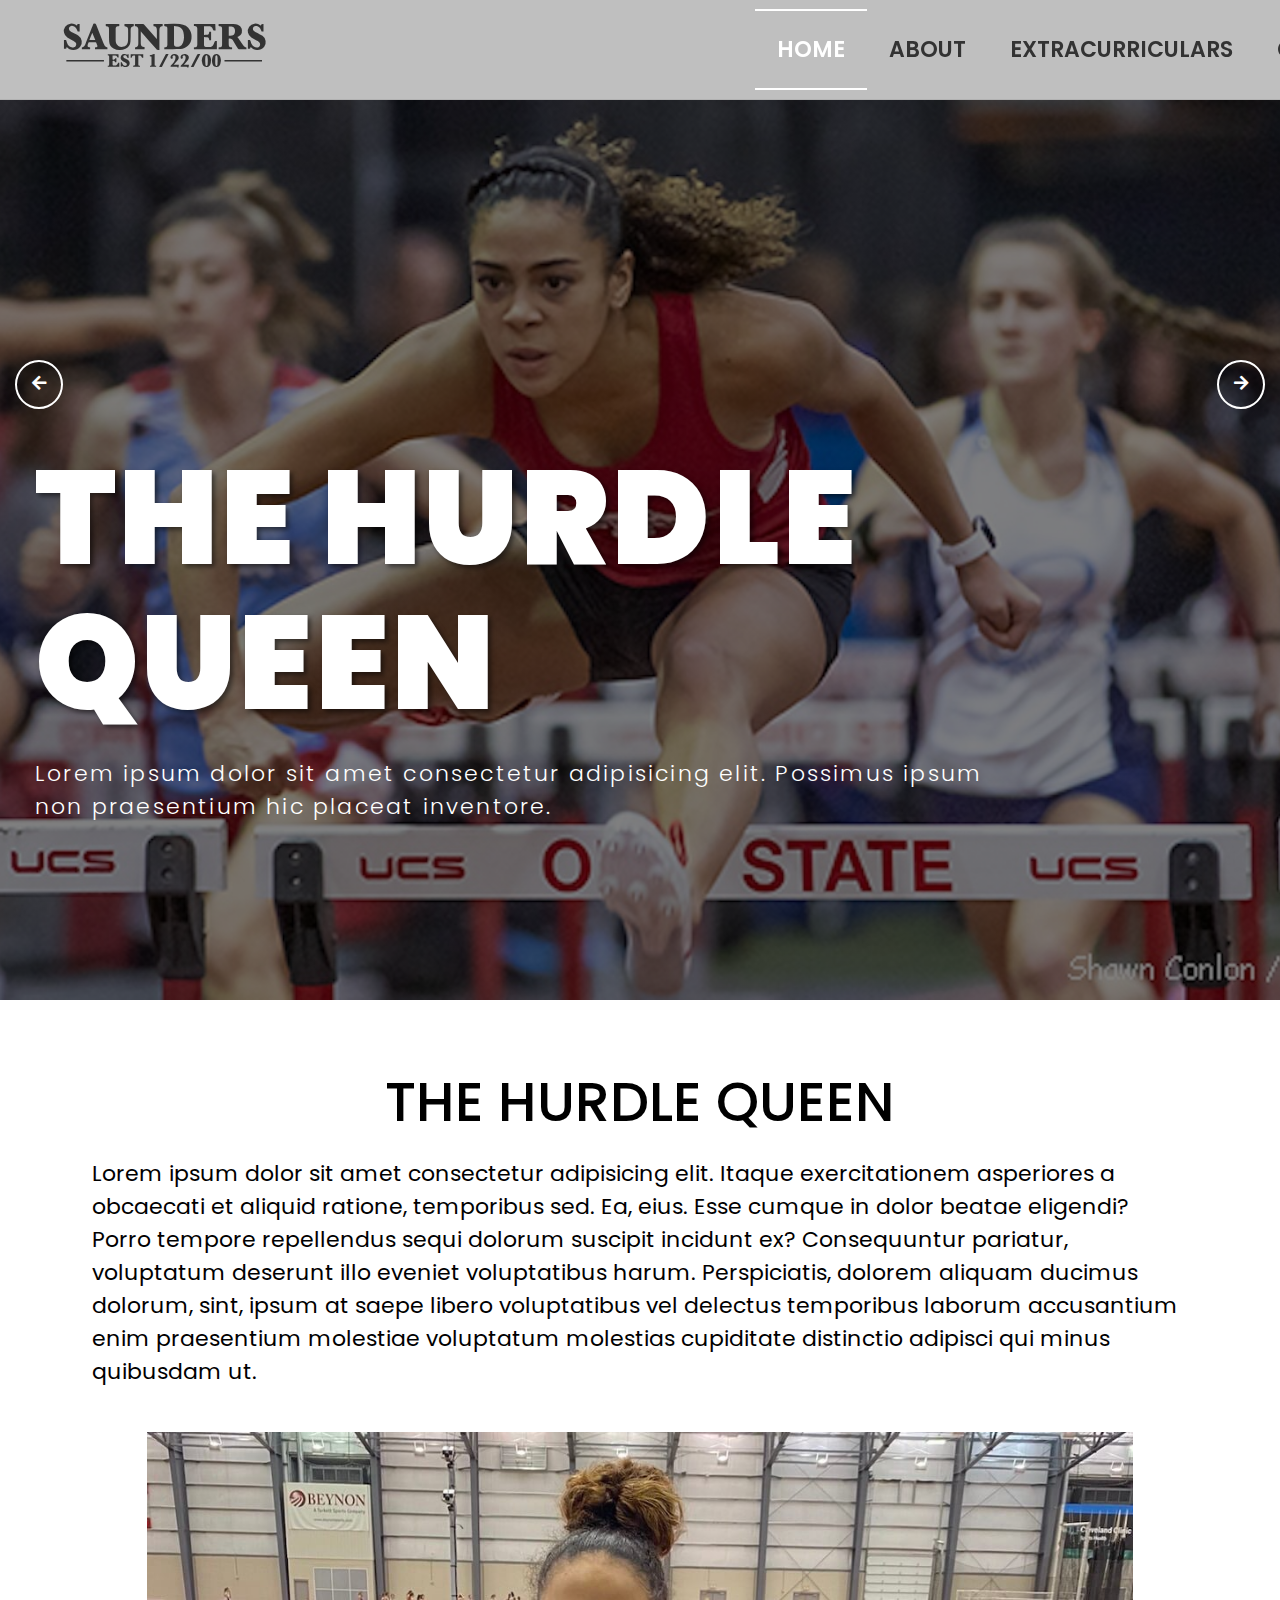
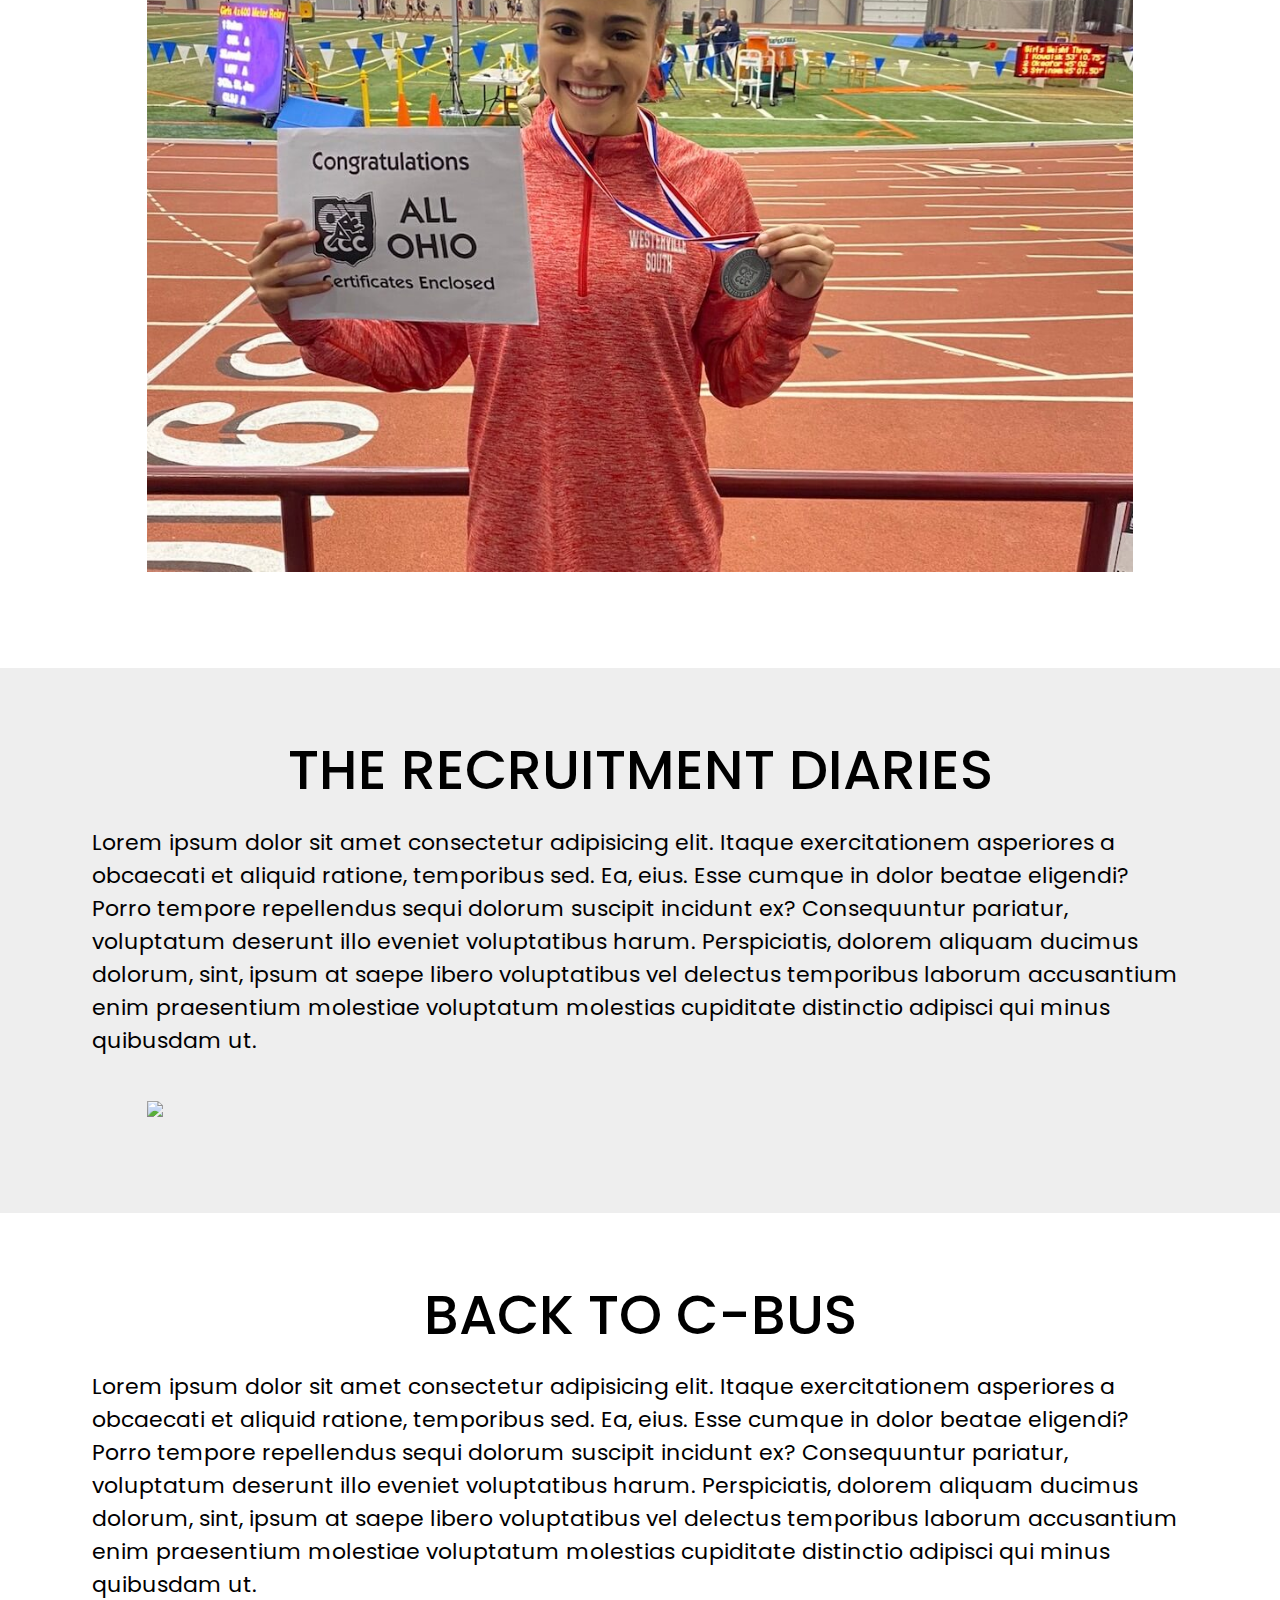
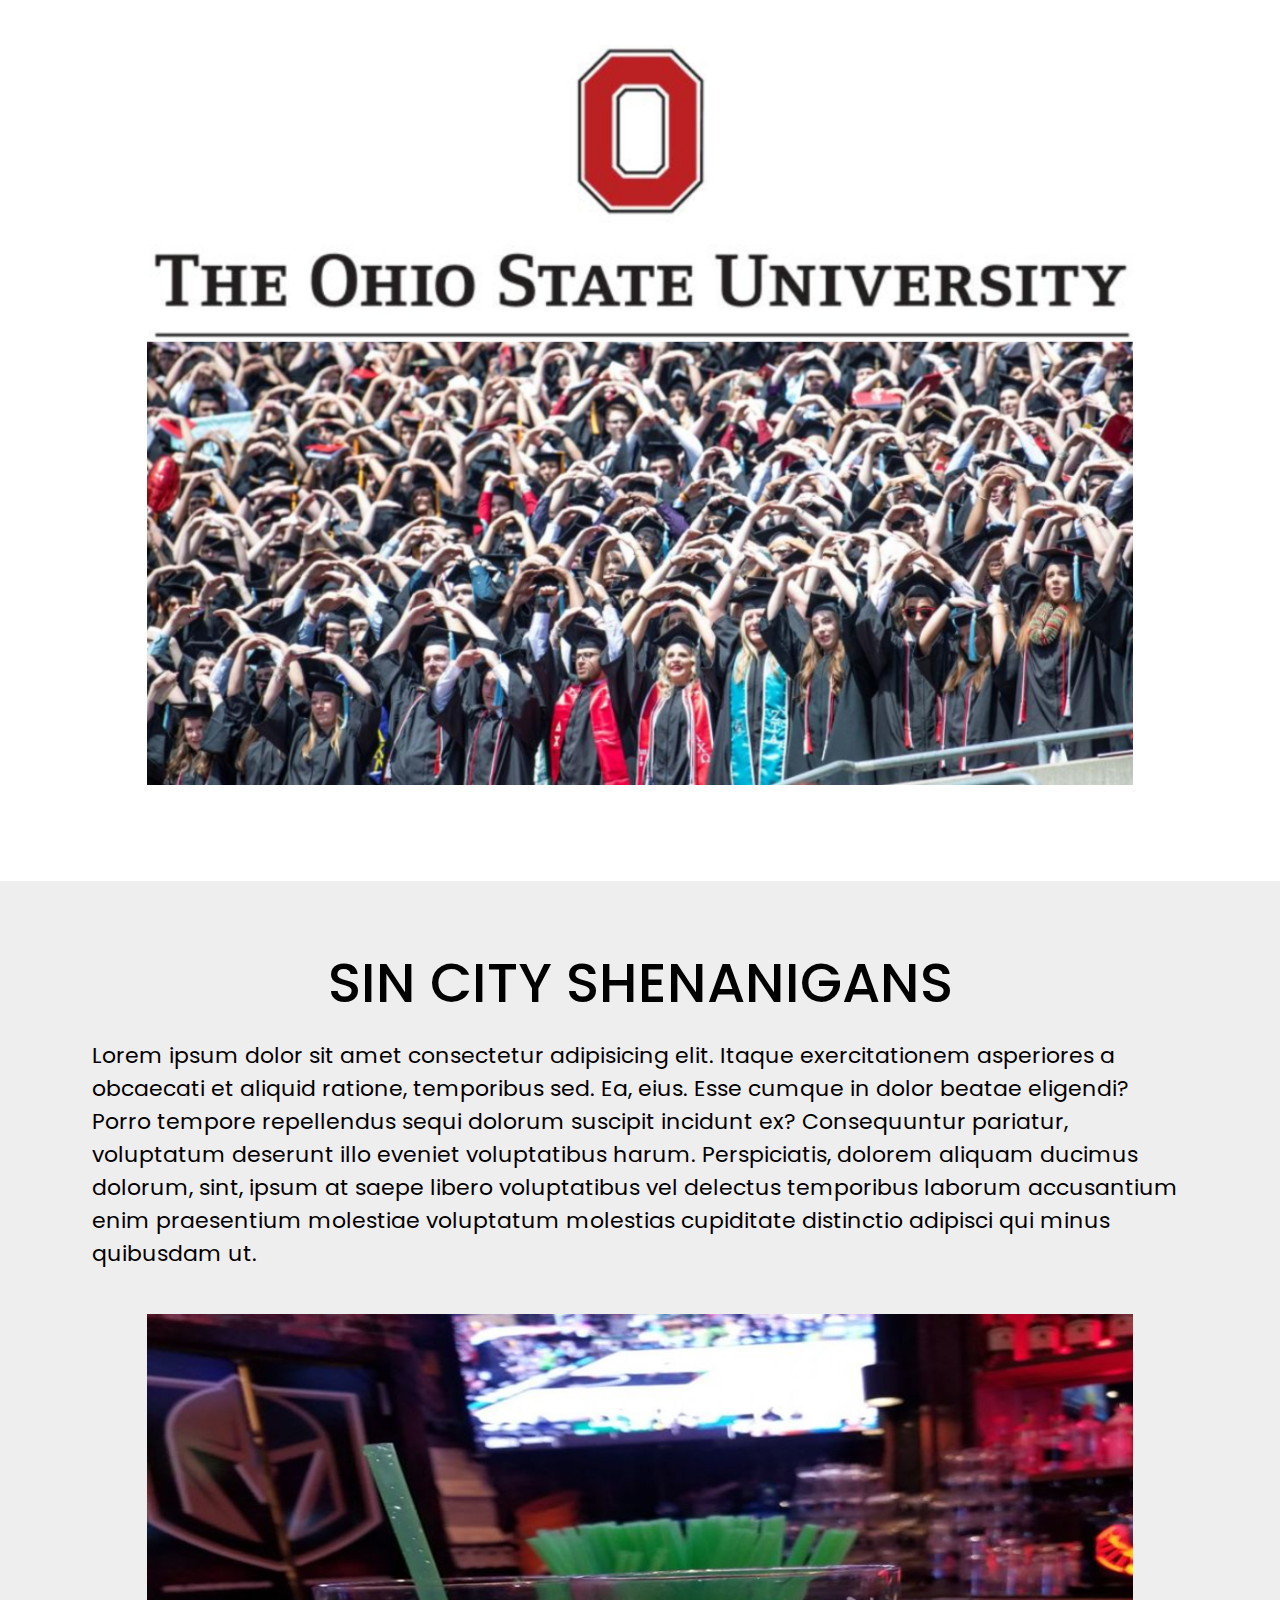
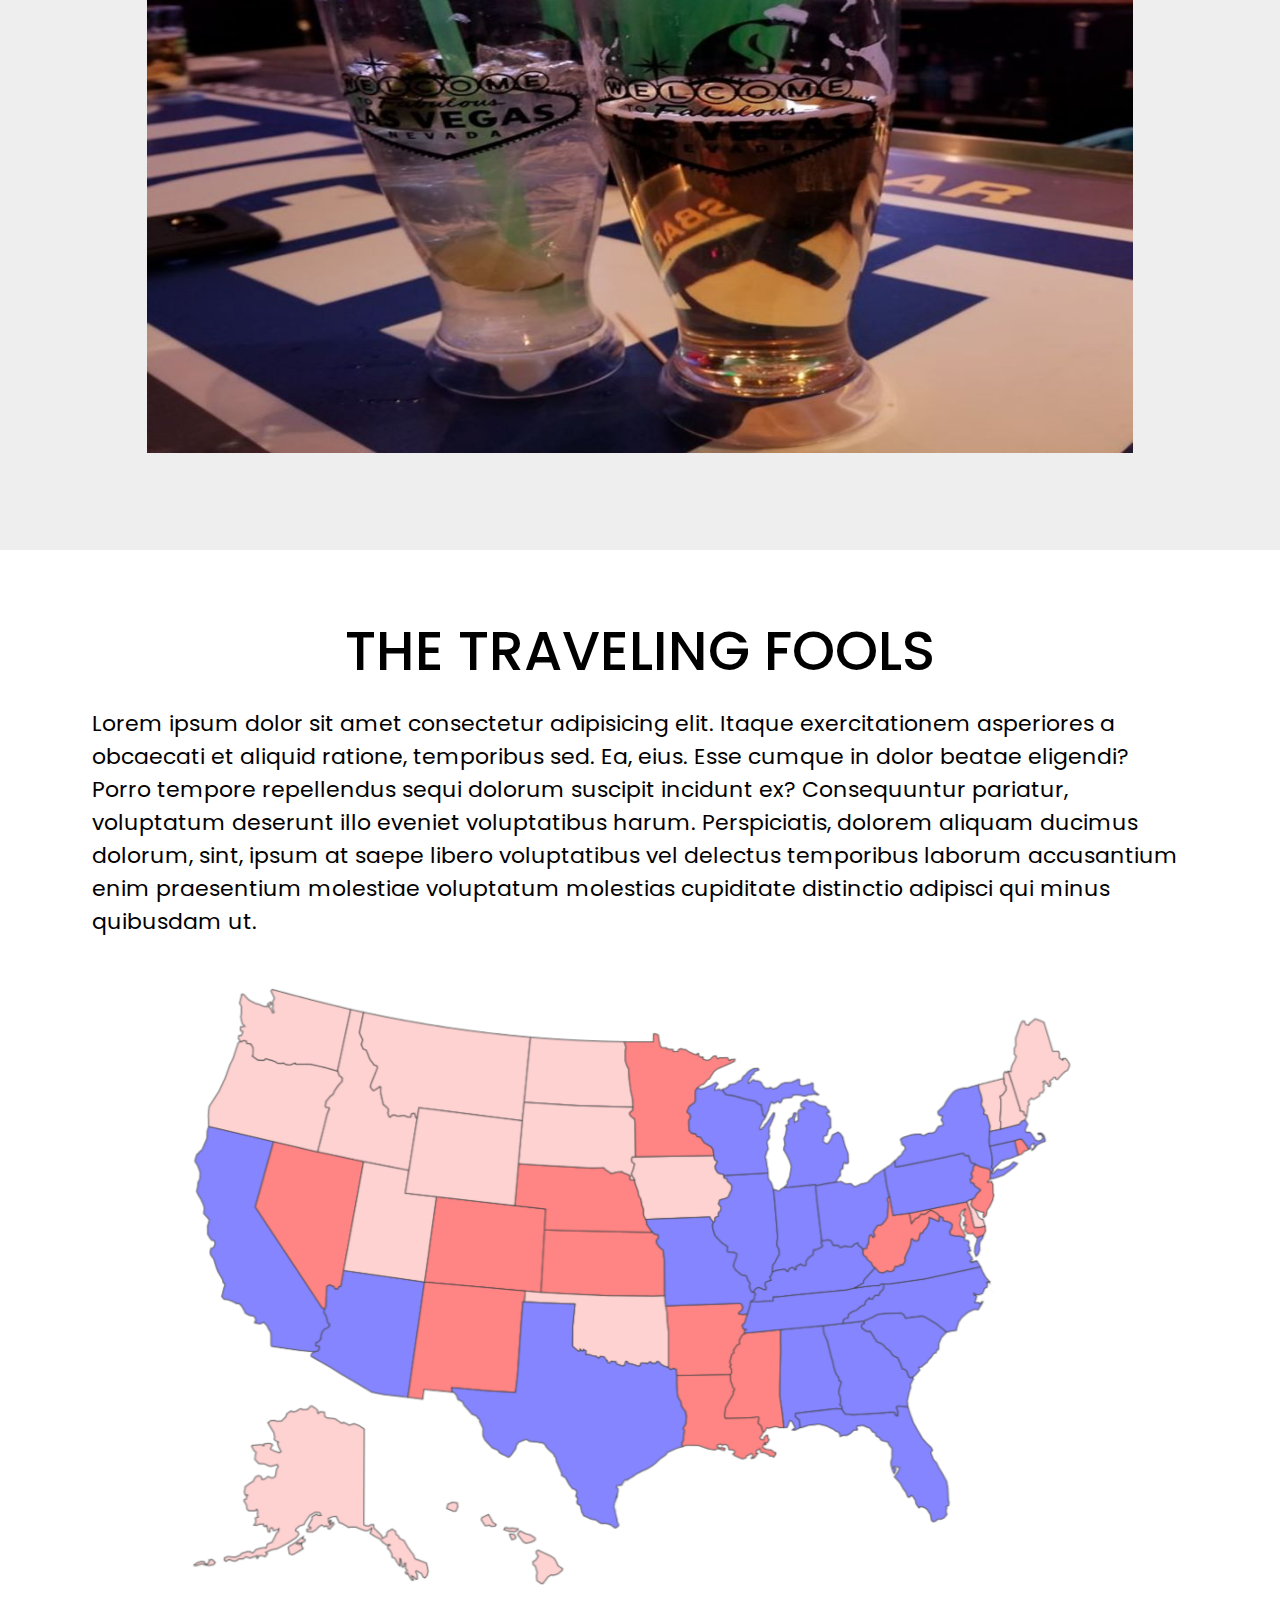
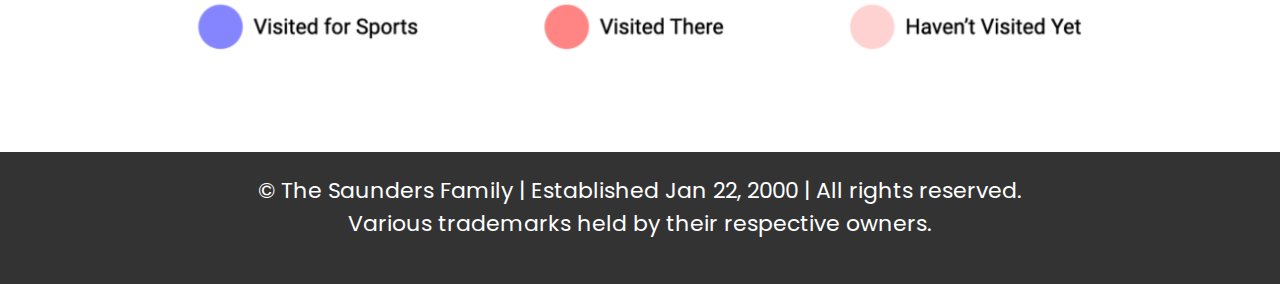
==== index.html @ 1193c9d2 "First Commit" ====
<!DOCTYPE html> <!-- https://www.youtube.com/watch?v=fGYLT6e50_M -->
<html class="no-js" lang="en"> 

<head>
  <meta charset="utf-8">
  <meta http-equiv="X-UA-Compatible" content="IE=edge">
  <title>Saunders Home Page</title>
  <meta name="description" content="">
  <meta name="viewport" content="width=device-width, initial-scale=1">
  <link rel="stylesheet" href="css/main.css">
  <link rel="stylesheet" href="css/icomoon.css">
</head>

<body>
<!-- Start of Navigation -->
<nav class="minz-nav">
  <input type="checkbox" id="minz-toggle">
  <div class="minz-logo"><a href="index.html"><i class="sf-logo"></i></a></div>
  <ul class="minz-links">
    <li><a href="index.html">Home</a></li>
    <li><a href="about.html">About</a></li>
    <li><a href="extracurriculars.html">Extracurriculars</a></li>
    <li><a href="gallery.html">Gallery</a></li>
    <li><a href="contact.html">Contact</a></li>
  </ul>
  <label for="minz-toggle" class="minz-burger">
    <div class="minz-line"></div>
    <div class="minz-line"></div>
    <div class="minz-line"></div>
  </label>
</nav>
<!-- End of Navigation -->

<!-- Start of Hero Slider -->
<div class="slider">
  <div class="slide current">
    <div class="content">
      <h2>The Hurdle Queen</h2>
      <p>Lorem ipsum dolor sit amet consectetur adipisicing elit. Possimus ipsum non praesentium hic placeat inventore.</p>
    </div>
  </div>

  <div class="slide">
    <div class="content">
      <h2>The Recruitment Diaries</h2>
      <p>Lorem ipsum dolor sit amet consectetur adipisicing elit. Possimus ipsum non praesentium hic placeat inventore.</p>
    </div>
  </div>

  <div class="slide">
    <div class="content">
      <h2>Back to C-Bus</h2>
      <p>Lorem ipsum dolor sit amet consectetur adipisicing elit. Possimus ipsum non praesentium hic placeat inventore.</p>
    </div>
  </div>

  <div class="slide">
    <div class="content">
      <h2>Sin City Shenanigans</h2>
      <p>Lorem ipsum dolor sit amet consectetur adipisicing elit. Possimus ipsum non praesentium hic placeat inventore.</p>
    </div>
  </div>
</div>
<div class="slider-buttons">
  <button id="prev"><i class="sf-arrow-left"></i></button>
  <button id="next"><i class="sf-arrow-right"></i></button>
</div>  
<!-- End of Hero Slider -->

<!-- Start of Home Content -->
<section>
<div class="container">
  <div class="container-header">
    <h1>The Hurdle Queen</h1>
    <p>Lorem ipsum dolor sit amet consectetur adipisicing elit. Itaque exercitationem asperiores a obcaecati et aliquid ratione, temporibus sed. Ea, eius. Esse cumque in dolor beatae eligendi? Porro tempore repellendus sequi dolorum suscipit incidunt ex? Consequuntur pariatur, voluptatum deserunt illo eveniet voluptatibus harum. Perspiciatis, dolorem aliquam ducimus dolorum, sint, ipsum at saepe libero voluptatibus vel delectus temporibus laborum accusantium enim praesentium molestiae voluptatum molestias cupiditate distinctio adipisci qui minus quibusdam ut.</p>
    <img src="images/site/hurdle-queen.jpg">
  </div>
</div>
</section>

<section  class="grey">
  <div class="container">
    <div class="container-header">
      <h1>The Recruitment Diaries</h1>
      <p>Lorem ipsum dolor sit amet consectetur adipisicing elit. Itaque exercitationem asperiores a obcaecati et aliquid ratione, temporibus sed. Ea, eius. Esse cumque in dolor beatae eligendi? Porro tempore repellendus sequi dolorum suscipit incidunt ex? Consequuntur pariatur, voluptatum deserunt illo eveniet voluptatibus harum. Perspiciatis, dolorem aliquam ducimus dolorum, sint, ipsum at saepe libero voluptatibus vel delectus temporibus laborum accusantium enim praesentium molestiae voluptatum molestias cupiditate distinctio adipisci qui minus quibusdam ut.</p>
      <img src="images/site/offers.png">
    </div>
  </div>
  </section>
  
  <section>
  <div class="container">
    <div class="container-header">
      <h1>Back to C-Bus</h1>
      <p>Lorem ipsum dolor sit amet consectetur adipisicing elit. Itaque exercitationem asperiores a obcaecati et aliquid ratione, temporibus sed. Ea, eius. Esse cumque in dolor beatae eligendi? Porro tempore repellendus sequi dolorum suscipit incidunt ex? Consequuntur pariatur, voluptatum deserunt illo eveniet voluptatibus harum. Perspiciatis, dolorem aliquam ducimus dolorum, sint, ipsum at saepe libero voluptatibus vel delectus temporibus laborum accusantium enim praesentium molestiae voluptatum molestias cupiditate distinctio adipisci qui minus quibusdam ut.</p>
      <img src="images/site/back-to-cbus.jpg">
    </div>
  </div>
  </section>

  <section  class="grey">
    <div class="container">
      <div class="container-header">
        <h1>Sin City Shenanigans</h1>
        <p>Lorem ipsum dolor sit amet consectetur adipisicing elit. Itaque exercitationem asperiores a obcaecati et aliquid ratione, temporibus sed. Ea, eius. Esse cumque in dolor beatae eligendi? Porro tempore repellendus sequi dolorum suscipit incidunt ex? Consequuntur pariatur, voluptatum deserunt illo eveniet voluptatibus harum. Perspiciatis, dolorem aliquam ducimus dolorum, sint, ipsum at saepe libero voluptatibus vel delectus temporibus laborum accusantium enim praesentium molestiae voluptatum molestias cupiditate distinctio adipisci qui minus quibusdam ut.</p>
        <img src="images/site/site-drinks.jpg">
      </div>
    </div>
    </section>

<section>
  <div class="container">
    <div class="container-header">
      <h1>The Traveling Fools</h1>
      <p>Lorem ipsum dolor sit amet consectetur adipisicing elit. Itaque exercitationem asperiores a obcaecati et aliquid ratione, temporibus sed. Ea, eius. Esse cumque in dolor beatae eligendi? Porro tempore repellendus sequi dolorum suscipit incidunt ex? Consequuntur pariatur, voluptatum deserunt illo eveniet voluptatibus harum. Perspiciatis, dolorem aliquam ducimus dolorum, sint, ipsum at saepe libero voluptatibus vel delectus temporibus laborum accusantium enim praesentium molestiae voluptatum molestias cupiditate distinctio adipisci qui minus quibusdam ut.</p>
      <img src="images/site/map1.png">
    </div>
  </div>
  </section>

<!-- End of About Content -->

<!-- Start of Footer -->
<footer>
  <p>&copy; The Saunders Family | Established Jan 22, 2000 | All rights reserved.<br>
    Various trademarks held by their respective owners.</p>
</footer>
<!-- End of Footer -->

<!-- DO NOT TOUCH DELETE ANYTHING BELOW THIS LINE -->       
<script src="https://cdnjs.cloudflare.com/ajax/libs/jquery/3.5.0/jquery.min.js"></script>  
<script type="text/javascript">
  jQuery(document).ready(function($){
  // Get current path and find target link
  var path = window.location.pathname.split("/").pop();
  // Account for home page with empty path
  if ( path == '' ) {
  path = 'index.php';
  }
  var target = $('nav a[href="'+path+'"]');
  // Add active class to target link
  target.addClass('active');
  });
</script>
<script src="js/main.js"></script>
</body>
</html>
---- css/main.css ----
/* Main styles are from line 7-305 */
/* Index styles are from line 307- 411 */
/* About styles are from line 413-453 */
/* Extracurriculars styles are from line */
/* Gallery styles are from line 455-505 */
/* Contact styles are from line 507-659 */
/* Available Google Fonts are Poppins and Roboto */
@import url('https://fonts.googleapis.com/css2?family=Poppins:ital,wght@0,100;0,200;0,300;0,400;0,500;0,600;0,700;0,800;0,900;1,100;1,200;1,300;1,400;1,500;1,600;1,700;1,800;1,900&family=Roboto:ital,wght@0,100;0,300;0,400;0,500;0,700;0,900;1,100;1,300;1,400;1,500;1,700;1,900&display=swap');
* {
  box-sizing: border-box;
  padding: 0;
  margin: 0;}
/* CSS Variables */
:root {
  --primary: #ddd;
  --dark: #333;
  --light: #fff;
  --shadow: 0 1px 5px rgba(104, 104, 104, 0.8);
  --gradient: linear-gradient(135deg, rgba(0,0,0,0.5) 0%,rgba(0,0,0,0.5) 100%);
}
/* Globals */
html {
  font-size: 13pt; 
}
  @media screen and (min-width: 768px) { 
    html {
      font-size: 11pt; } }
  @media screen and (min-width: 992px) { 
    html {
      font-size: 12pt; } }
  @media screen and (min-width: 1200px) { 
    html {
      font-size: 13pt; } }
  body {
    background-color: #ffffff;
    color: var(--text); 
  }
    body, input, select, textarea {
    font-family: 'Poppins', Arial, Helvetica, sans-serif;
    font-weight: 400;
    font-size: 1rem;
    line-height: 1.5; 
    padding-top: 100px
  }
a {
  transition: color 0.2s ease;
  text-decoration: none; 
  color: var(--link);}  
a:hover {
  color: var(--hover);
  text-decoration: none;
}
b { font-weight: 600; }
  
i { font-style: italic; }

p { margin: 0 0 1rem; }

img { display: block; width: 100%; height: auto;}
ul { 
  list-style: none; 
  margin: 0; 
  padding: 0;}
blockquote {
  border-left: solid 0.5rem var(--link);
  font-style: italic;
  width: 80%;
  margin: 0 auto 1rem;
  padding: 1rem 0 1rem 1rem; 
  text-align: left;
}
hr {
  border: 0;
  border-bottom: solid 1px;
  width: 80%;
  margin: 1rem auto;
}
button {
  padding: 0.5rem 2rem;
  border-radius: 12px;
  background-color: var(--link);
  color: var(--light);
  font-size: .75rem;
  text-transform: uppercase;
  transition: all 0.3s ease;
}
button:hover {
  background-color: var(--hover);
}
button.secondary{
  background-color: transparent;
  /* border: 1px solid var(--link); */
  color: var(--link);
}
button.secondary:hover {
  background-color: var(--link);
  color: var(--light);
}
/* Typography Styles */
html {
font-size: 16px; 
}
h1, h2, h3, h4, h5, h6 {
  font-weight: 500;
  text-transform: uppercase;
  margin: 0 0 1rem; }
/* Minor Third Visual Scale */
h1 {
font-size: 2.488rem;
line-height: 1.21; }
h2 {
font-size: 2.074rem;
line-height: 1.21; }
h3 {
font-size: 1.728rem;
line-height: 1.16; }
h4 {
font-size: 1.44rem;
line-height: 1.39; }
h5 {
font-size: 1.2rem;
line-height: 1.25; }
h6 {
font-size: 1rem;
line-height: 1.5; }

@media screen and (min-width: 600px) { 
  html {
    font-size: 18px; } }

@media screen and (min-width: 900px) { 
  html {
    font-size: 20px; } }

@media screen and (min-width: 1200px) { 
  html {
    font-size: 22px; } }

/* Common Elements */
section{
  width: 100vw;
  margin: 0;
  padding: 3.125rem 0;
}
.grey {
  background-color: #eee;
}
.container {
  display: grid;
  justify-content: center;
  padding: 0 1rem; /* 0 1.5rem */
  grid-template-columns: 1fr;
  margin: 0 auto;
  width: 98vw;
  max-width: 1140px;
}
.container-header {
  width: 100%;
  display: grid;
  grid-column: 1/-1;
  margin-bottom: 1.25rem;
  justify-content: center;
}
.container-header h1 {
  font-size: 2.5rem;
  text-align: center;
  margin-bottom: 1rem;
}
.container-header img {
  width: 98%;
  margin: 1rem auto 0;
}

@media screen and (min-width: 768px) {
  /* .container {
    width: 100%;
    max-width: 1140px;
    margin: 0 auto;
    display: grid;
    grid-template-columns: repeat(auto-fill, minmax(350px, 1fr));
    grid-auto-rows: auto;
    justify-items: center;
    gap: 1.25rem;
    padding: 0.5rem 1.25rem 1.25rem;
  } */
  .container-header img {
    width: 90%;
  }
}
/* Minz Navbar */
.minz-nav {
  position: fixed;
  z-index: 100;
  left: 0;
  right: 0;
  top: 0;
  padding: 0 5%;
  height: 100px;
  background: #bfbfbf;
  border-bottom: 1px solid #b2b2b2;
}
.minz-logo {
  float: left;
  font-size: 2rem;
  width: 40%;
  height: 100%;
  display: flex;
  align-items: center;
  color: var(--dark);
} 
.minz-logo a {
  text-decoration: none;
  color: var(--dark);
}
.minz-links {
  float: right;
  margin: 0;
  width: 40%;
  height: 100%;
  display: flex;
  justify-content: space-around;
  align-items: center;
}
.minz-links li {
  list-style: none;
}
.minz-links li a {
  display: block;
  padding: 1rem;
  font-size: 1rem;
  font-weight: 600;
  color: var(--dark);
  text-decoration: none;
  text-transform: uppercase;
  transition: all 0.2s ease;
}
.minz-links li a:hover {
  color: var(--light);
}
.minz-links li a.active {
  color: var(--light);
  border-top: 2px solid var(--light);
  border-bottom: 2px solid var(--light);
}
#minz-toggle {
  position: absolute;
  top: -100px;
  opacity: 0;
}
nav .minz-burger {
  display: none;
  position: absolute;
  right: 5%;
  top: 50%;
  transform: translateY(-50%);
}
nav .minz-burger .minz-line {
  width: 30px;
  height: 5px;
  background: var(--dark);
  margin: 5px;
  border-radius: 3px;
}

@media screen and (max-width: 768px) {
  nav .minz-logo {
    float: none;
    width: auto;
    justify-content: center;
  }
  nav .minz-links {
    float: none;
    position: fixed;
    left: 0;
    right: 0;
    top: 100px;
    bottom: 100%;
    z-index: 90;
    flex-direction: column;
    justify-content: space-evenly;
    width: auto;
    height: auto;
    overflow: hidden;
    background-color:#bfbfbf;
    transition: all 0.5s ease-in-out;
  }
  nav .minz-links a {
    font-size: 2rem;
  }
  nav :checked ~ .minz-links {
    bottom: 0;
  }
  nav .minz-burger {
    display: block;
  }
  nav :checked ~ .minz-burger .minz-line:nth-child(1) {
    transform: translateY(10px) rotate(225deg);
  }
  nav :checked ~ .minz-burger .minz-line:nth-child(3) {
    transform: translateY(-10px) rotate(-225deg);
  }
  nav :checked ~ .minz-burger .minz-line:nth-child(2) {
    transform: translateX(-10px);
    opacity: 0;
  }
}

/* Footer */
footer {
  width: 100%;
  /* margin-top: 2rem; */
  background: var(--dark);
  color: var(--light);
  text-align: center;
  padding: 1rem;
}

/* Index Page Slider by Traversy Media */
.slider {
  position: relative;
  overflow: hidden;
  height: 100vh;
  width: 100vw;
}
.slide {
  position: absolute;
  top: 0;
  left: 0;
  width: 100%;
  height: 100%;
  opacity: 0;
  transition: opacity 0.4s ease-in-out;
}
/* Background Images */
.slide:first-child {
  background: var(--gradient), url("../images/slider/slide5.jpg") no-repeat
    center top/cover;
}
.slide:nth-child(2) {
  background: var(--gradient), url("../images/slider/slide2.jpg") no-repeat
    center top/cover;
}
.slide:nth-child(3) {
  background: var(--gradient), url("../images/slider/slide3.jpg") no-repeat
    center top/cover;
}
.slide:nth-child(4) {
  background: var(--gradient), url("../images/slider/slide4.jpg") no-repeat
    center top/cover;
}
.slide:nth-child(5) {
  background: var(--gradient), url("../images/slider/slide5.jpg") no-repeat
    center top/cover;
} 
/* End Background Images */
.slide.current {
  opacity: 1;
}
.slide .content {
  position: absolute;
  bottom: 120px;
  left: -700px;
  opacity: 0;
  width: 80%;
  padding: 35px;
  letter-spacing: .1rem;
  font-weight: 300;
  color: var(--light);
}
.slide .content h2 {
  font-size: 6rem;
  font-weight: 900;
  text-transform: uppercase;
  text-shadow: 3px 3px 5px rgba(0,0,0,0.5);
  line-height: 1.1;
}
.slide.current .content {
  opacity: 1;
  transform: translateX(700px);
  transition: all 0.7s ease-in-out 0.3s;
}
.slider-buttons button#next {
  position: absolute;
  top: 40%;
  right: 15px;
}
.slider-buttons button#prev {
  position: absolute;
  top: 40%;
  left: 15px;
}
.slider-buttons button {
  border: 2px solid #fff;
  background-color: transparent;
  color: #fff;
  cursor: pointer;
  padding: 13px 15px;
  border-radius: 50%;
  outline: none;
}
.slider-buttons button:hover {
  background-color: #fff;
  color: #333;
}

@media (max-width: 500px) {
  .slide .content {
    bottom: -100px;
    left: 0;
    width: 100%;
  }
  .slide.current .content {
    transform: translateY(-200px);
  }
  .slide .content h2 {
    font-size: 3rem;
    font-weight: 900;
    text-transform: uppercase;
    text-shadow: 3px 3px 5px rgba(0,0,0,0.5);
    line-height: 1.1;
  }
}

/* About Page Styling */
.team {
  width: 100%;
  max-width: 1140px;
  margin-top: 2rem;
}
.team img {
  width: 200px;
  height: 200px;
  margin: 1rem auto;
  border-radius: 50%;
  border: 1px solid #333;
}
.team h2 {
  text-align: center;
  margin-bottom: 1rem;
}

@media screen and (min-width: 768px) {
  .team {
  display:block;
  float: left;
  padding: 0 1.5rem;
  text-align: justify;
}
.team img {
  float: left;
  margin: 80px 20px 60px 0;
  shape-outside: circle();
}
.team.right {
  float: right;
}
.team img.right {
  float: right;
  margin: 80px 0 60px 20px;
}
}

/* Gallery Styling and Media Query */
.gallery-wrapper {
  width: 100%;
  max-width: 1140px;
  margin: 0 auto;
  display: grid;
  grid-template-columns: repeat(auto-fill, minmax(300px, 1fr));
  grid-auto-rows: auto;
  justify-items: center;
  gap: 0.5rem;
  padding: 0.5rem 1.25rem 1.25rem;
}
.gallery-item {
  width: 100%;
  height: 100%;
  overflow: hidden;
  background: #555;
}
.gallery-item img {
  opacity: 0.6;
  width: 100%;
  height: 100%;
  object-fit: cover;
  transform: scale(1.15);
  transition: transform 0.5s, opacity 0.5s;
}
.gallery-item img:hover {
  opacity: 1;
  transform: scale(1.03);
}

@media screen and (min-width: 768px) {
  .gallery-wrapper {
    grid-template-columns: repeat(auto-fill, minmax(200px, 1fr));
    grid-auto-rows: 150px;
    grid-auto-flow: dense;
    justify-items: center;
    gap: 0.5rem;
  }
  .horizontal {
    grid-column: span 2;
    grid-row: span 2;
  }  
  .vertical {
    grid-row: span 2;
  } 
  .big {
    grid-column: span 3;
    grid-row: span 3;
  }
}

/* Contact Page Styles for Profile Cards */
.profile-wrapper {
  width: 100%;
  max-width: 1140px;
  margin: 0 auto;
  display: grid;
  grid-template-columns: repeat(auto-fill, minmax(350px, 1fr));
  grid-auto-rows: auto;
  justify-items: center;
  align-items: center;
  gap: 2rem;
  padding: 0.5rem 0 1.25rem;
}
.profile {
  position: relative;
  width: 350px;
  height: 525px;
  margin: 0 auto;
  border-radius: 0.25rem;
  overflow: hidden;
  box-shadow: 0 0 10px rgba(0,0,0,0.5);
}
.profile-img{
  top: 0;
  left: 0;
  position: absolute;
  width: 100%;
  height: 100%;
  z-index: 2;
  background: #000;
  transition: 0.5s;
}
.profile-img img {
  width: 100%;
  height: 100%;
  transition: 0.5s;
}   
.profile:hover .profile-img img {
  opacity: 0.5;
}    
.profile-icons {
  position: absolute;
  z-index: 3;
  top: 50%;
  left: 50%;
  transform: translate( -50%, -50%);
  display: flex;
  margin: 0;
  padding: 0;
}     
.profile-icons li {
list-style: none;
}
.profile-icons li a {
  display: block;
  position: relative;
  width: 50px;
  height: 50px;
  line-height: 50px;
  color: #fff;
  background: rgba(0,0,0.5);
  text-align: center;
  border-radius: 50%;
  margin: 0 0.5rem;
  transition: 0.5s;
  transform: translateY(250px);
  opacity: 0;
  text-decoration: none;
}
.profile:hover .profile-icons li a {
  transform: translateY(0px);
  opacity: 1;
}
.profile:hover .profile-icons li:nth-child(1) a {
  transition-delay: 0s;
}
.profile:hover .profile-icons li:nth-child(2) a {
  transition-delay: 0.1s;
}
.profile:hover .profile-icons li:nth-child(3) a {
  transition-delay: 0.2s;
}
.profile:hover .profile-icons li:nth-child(4) a {
  transition-delay: 0.3s;
}
.profile:hover .profile-icons li:nth-child(5) a {
  transition-delay: 0.4s;
}
.profile .profile-details {
position: absolute;
bottom: 0;
left: 0;
background: #fff;
z-index: 4;
width: 100%;
height: 100px;
box-sizing: border-box;
padding: 10px;
transition: 0.5s;
transform: translateY(100px);
}
.profile .profile-details h2 {
margin-top: 10px;
padding: 0;
font-size: 1.25rem;
line-height: 1.2;
text-align: center;
}
.profile .profile-details h2 span {
color: #bbb;
font-size: 0.75rem;
}
.profile:hover .profile-details {
transform:translateY(0px);
}
.sf-snapchat:hover{
color:#fffc00 !important;
}
.sf-instagram:hover{
color:#c32aa3 !important;
}
.sf-twitter:hover{
color:#00acee !important; /* 1da1f2 */
}
.sf-facebook:hover{
color:#3b5998 !important;
}
.sf-tiktok:hover{
color:#ee1d52 !important; /* 69c9d0 */
}
.sf-hudl:hover{
  color:#ff6601 !important;
  }
  .sf-running:hover{
    color:#a9262d !important;
    }
  .sf-usatf:hover{
    color:#a9262d !important;
    }
---- css/icomoon.css ----
@font-face {
  font-family: 'saunders';
  src:  url('../fonts/saunders.eot?oxzvkn');
  src:  url('../fonts/saunders.eot?oxzvkn#iefix') format('embedded-opentype'),
    url('../fonts/saunders.ttf?oxzvkn') format('truetype'),
    url('../fonts/saunders.woff?oxzvkn') format('woff'),
    url('../fonts/saunders.svg?oxzvkn#saunders') format('svg');
  font-weight: normal;
  font-style: normal;
  font-display: block;
}

i {
  /* use !important to prevent issues with browser extensions that change fonts */
  font-family: 'saunders' !important;
  font-style: normal;
  font-weight: normal;
  font-variant: normal;
  text-transform: none;
  line-height: 1;

  /* Better Font Rendering =========== */
  -webkit-font-smoothing: antialiased;
  -moz-osx-font-smoothing: grayscale;
}

.sf-arrow-left:before {
  content: "\e914";
}
.sf-arrow-right:before {
  content: "\e915";
}
.sf-tiktok:before {
  content: "\e905";
}
.sf-hamburger:before {
  content: "\e912";
}
.sf-close:before {
  content: "\e913";
}
.sf-usatf2:before {
  content: "\e910";
}
.sf-logo:before {
  content: "\e911";
}
.sf-usatf:before {
  content: "\e90f";
}
.sf-envelope:before {
  content: "\e900";
}
.sf-phone:before {
  content: "\e901";
}
.sf-road:before {
  content: "\e902";
}
.sf-baseball:before {
  content: "\e903";
}
.sf-football:before {
  content: "\e904";
}
.sf-search:before {
  content: "\e906";
}
.sf-star:before {
  content: "\e907";
}
.sf-running:before {
  content: "\e908";
}
.sf-facebook:before {
  content: "\e909";
}
.sf-instagram:before {
  content: "\e90a";
}
.sf-snapchat:before {
  content: "\e90b";
}
.sf-twitter:before {
  content: "\e90c";
}
.sf-youtube:before {
  content: "\e90d";
}
.sf-hudl:before {
  content: "\e90e";
}
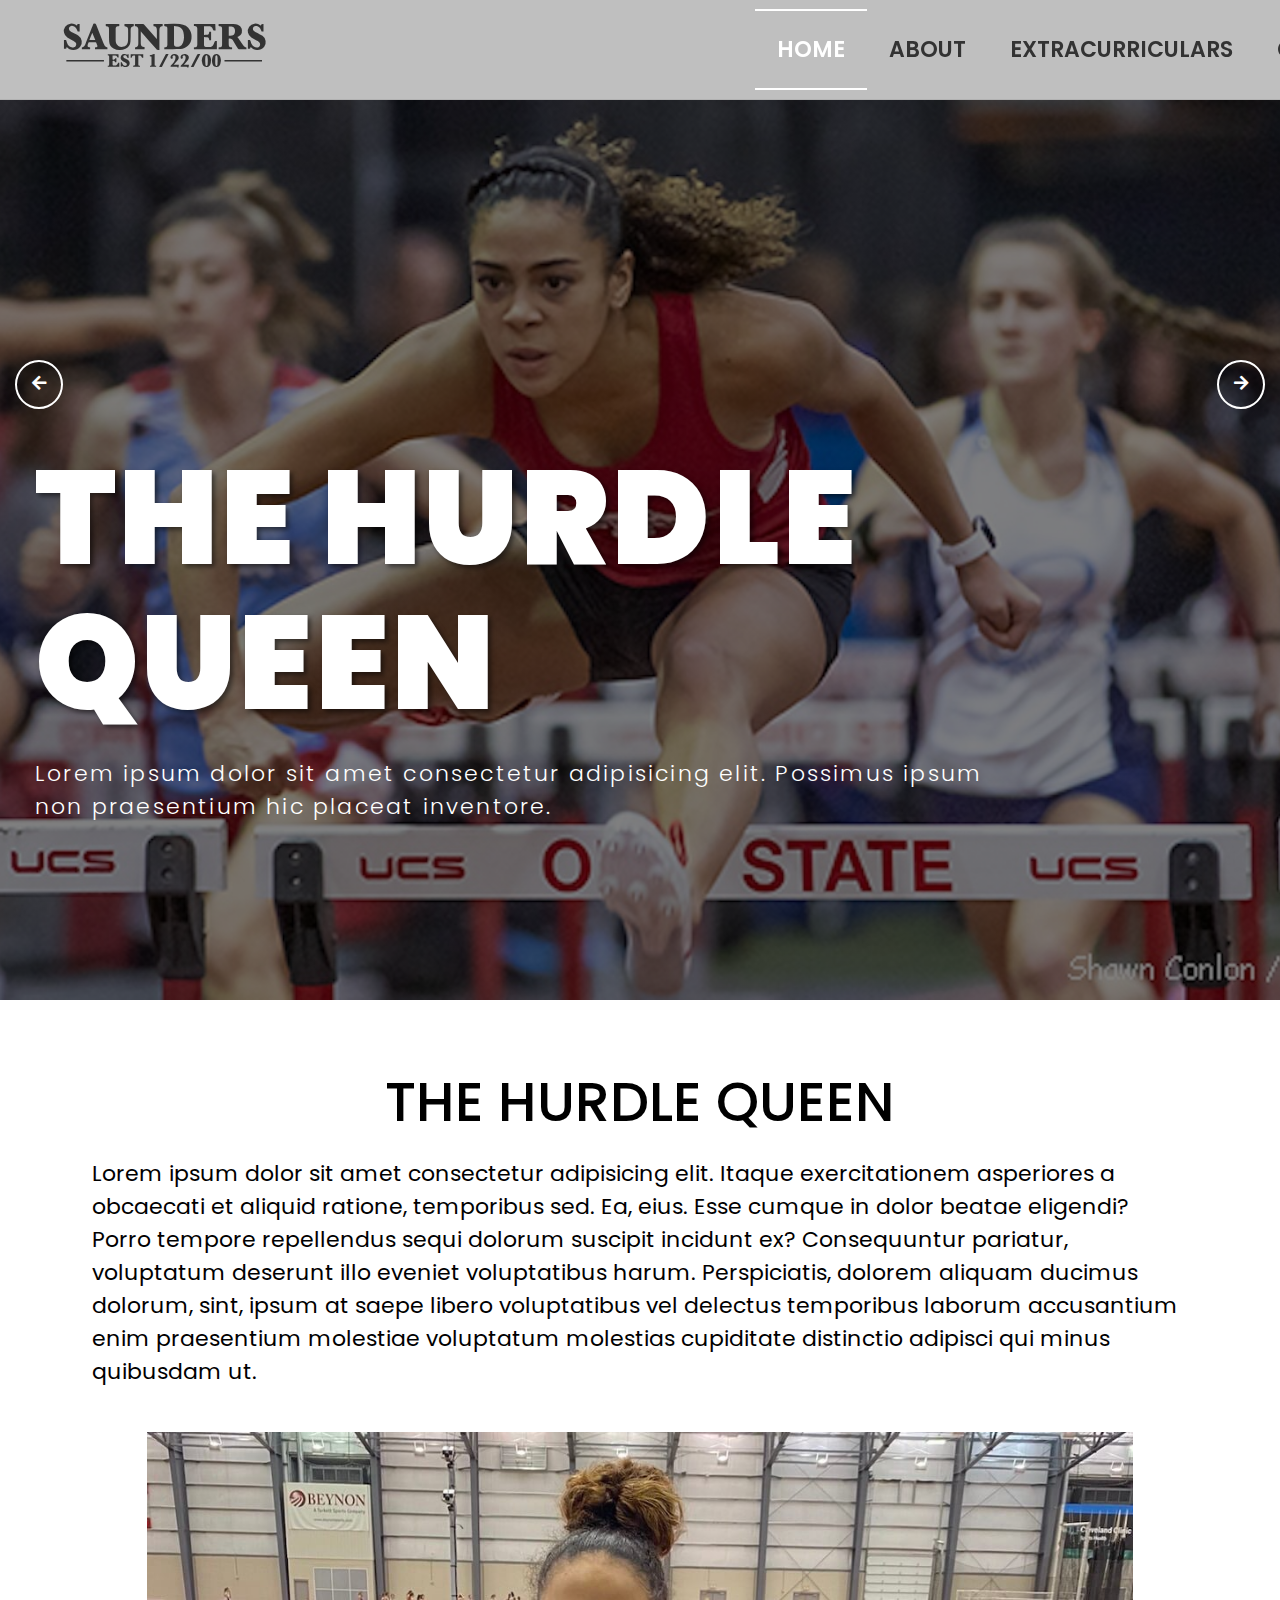
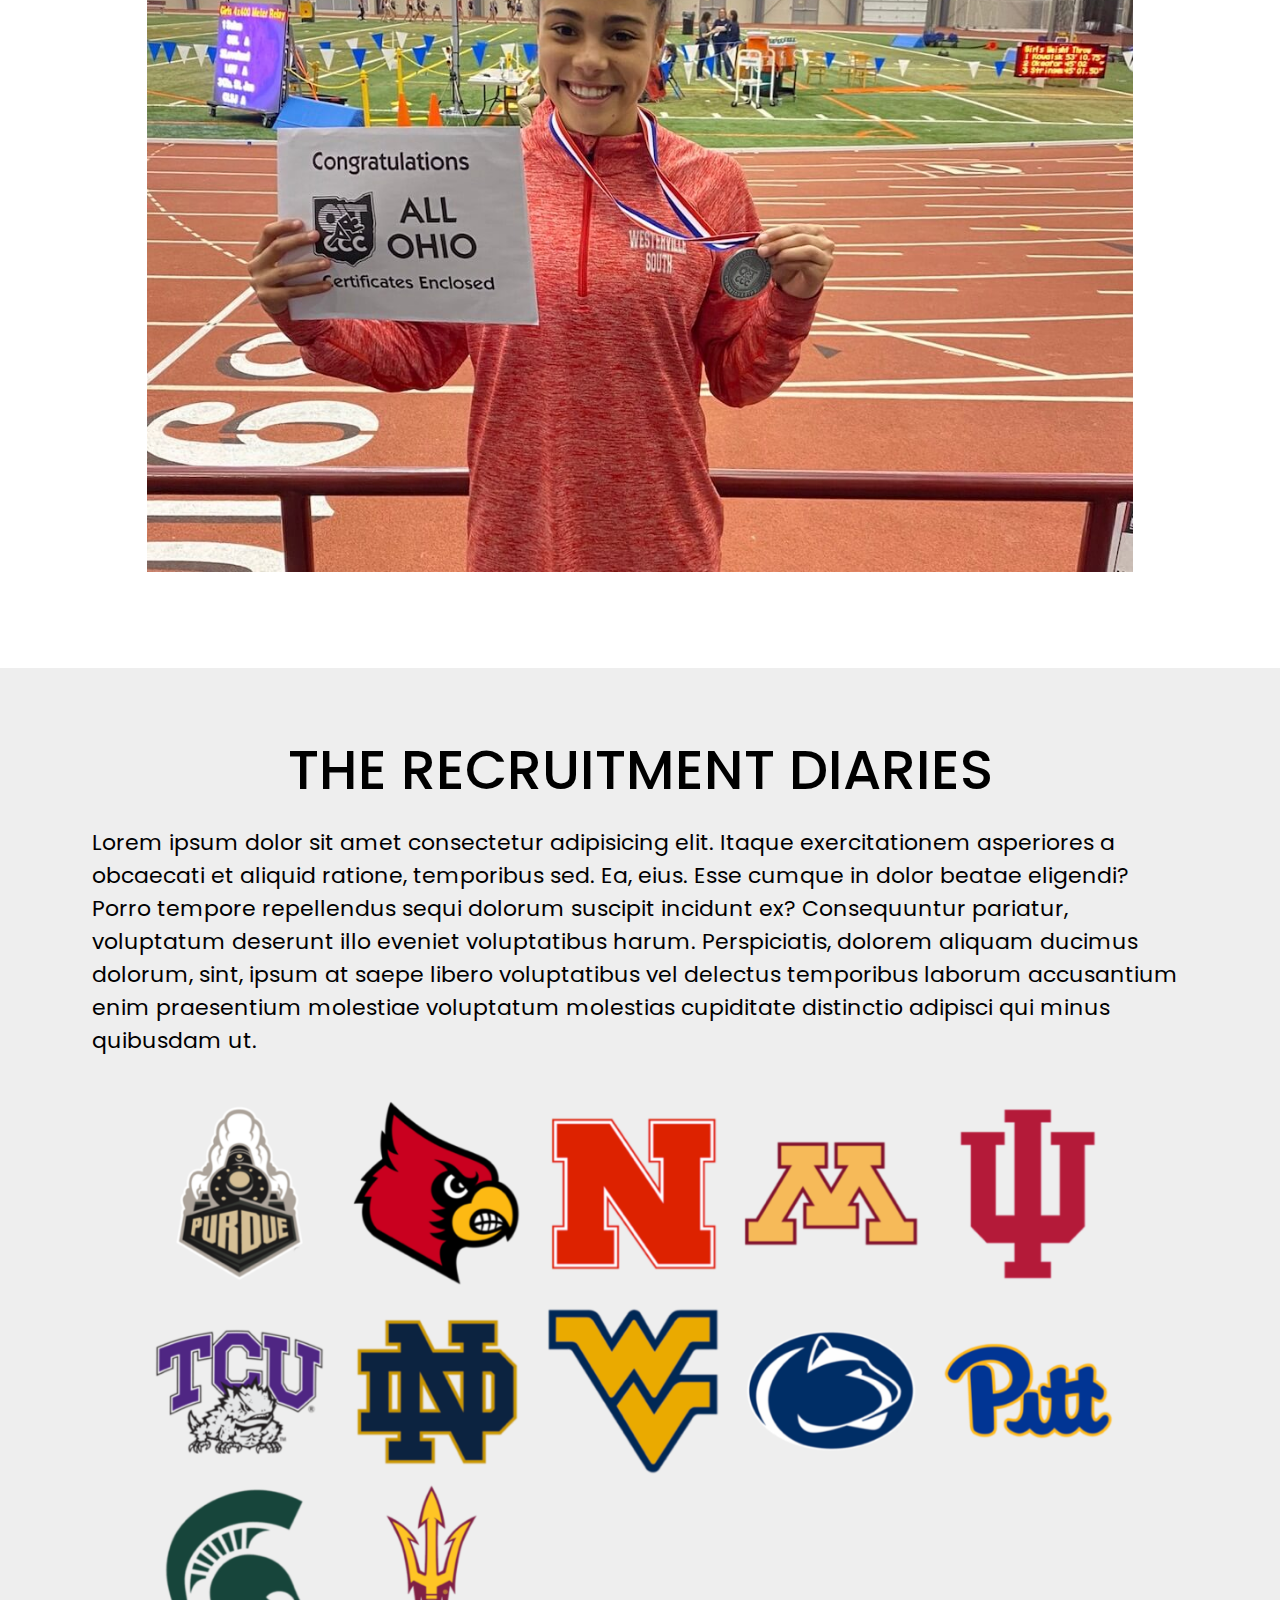
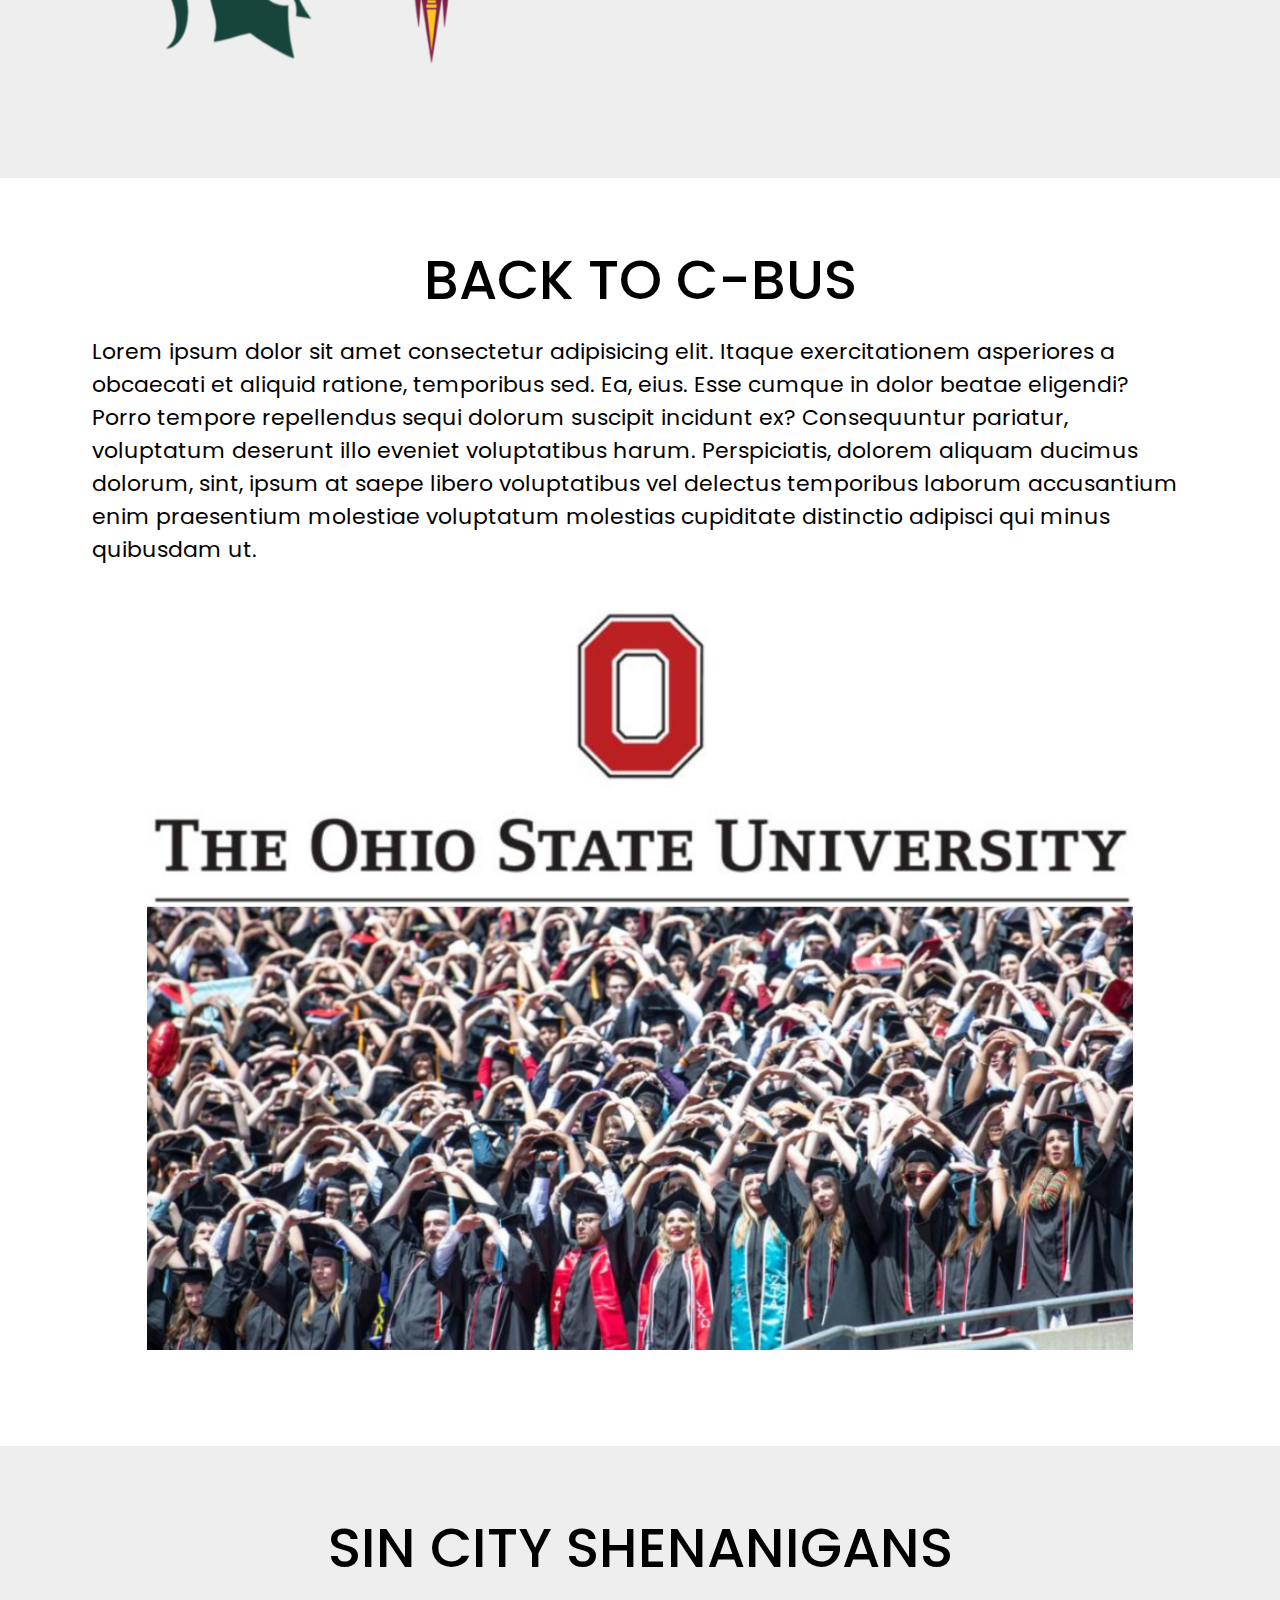
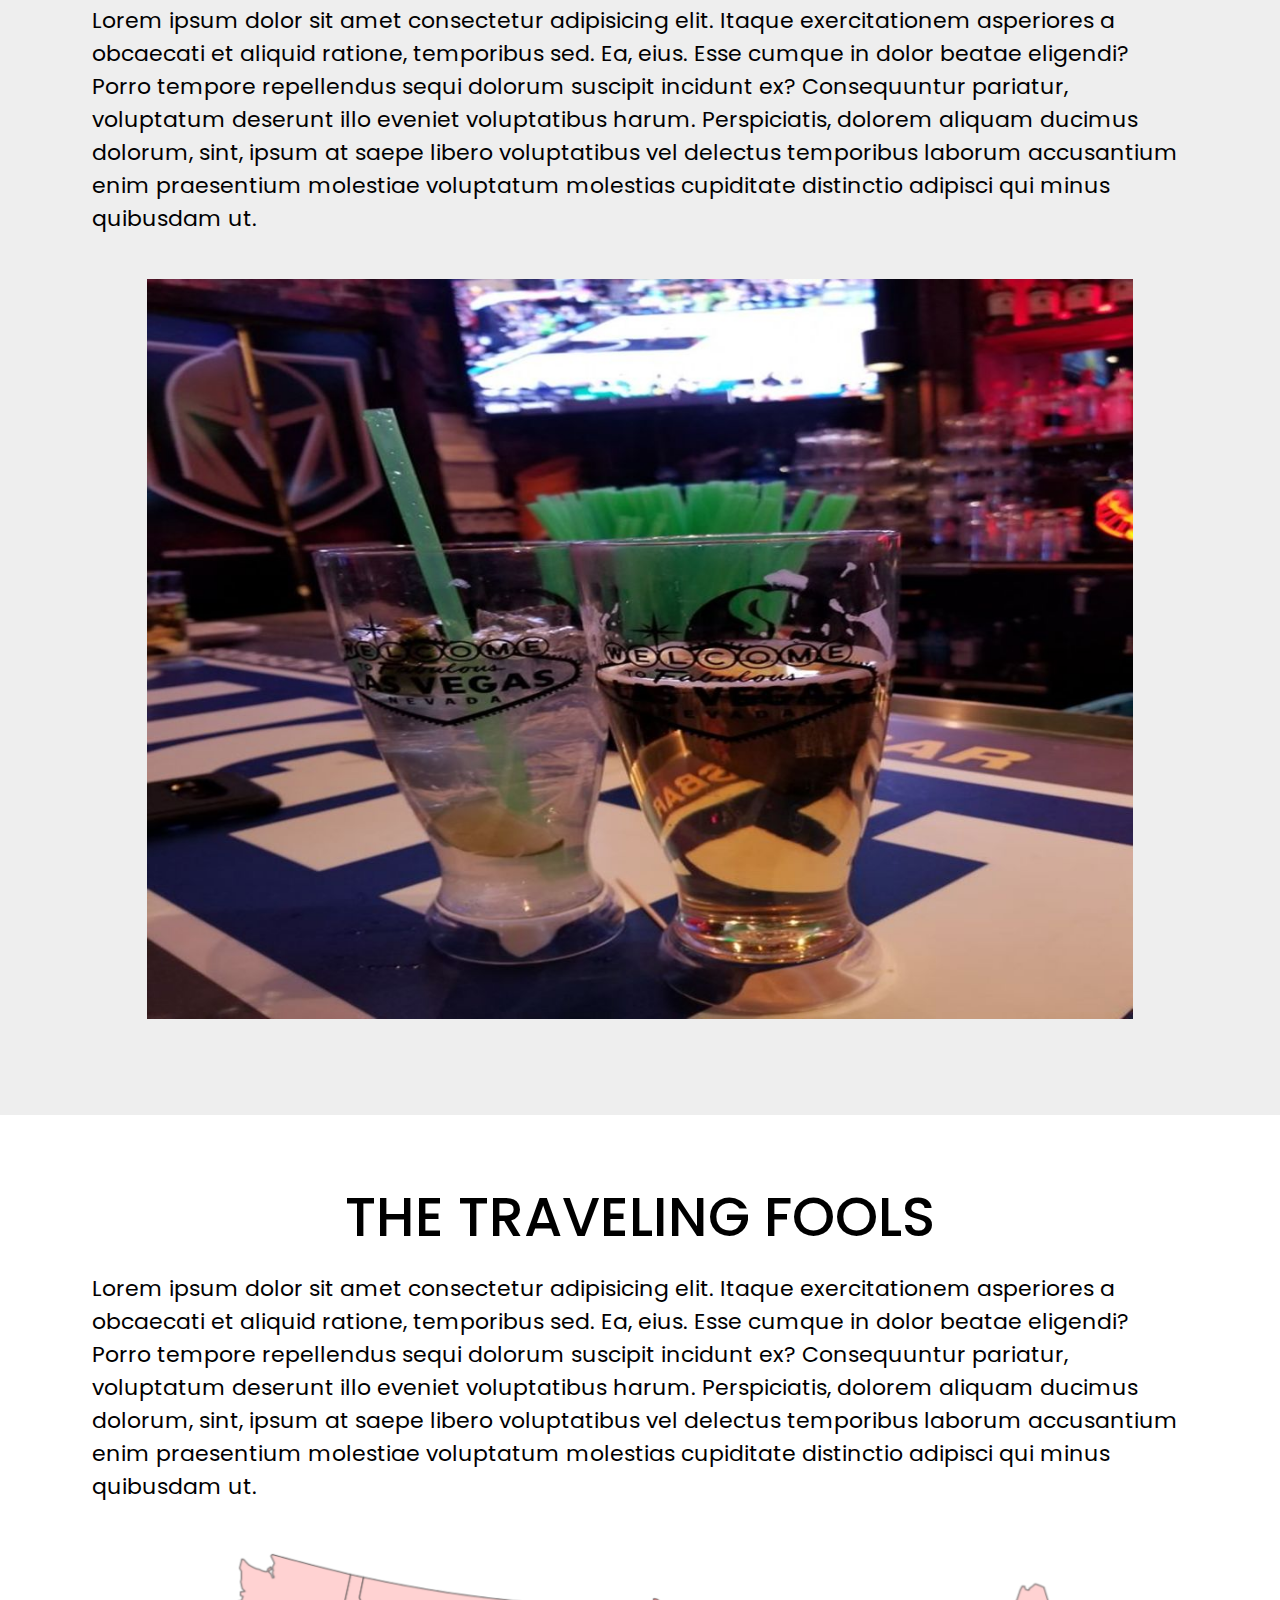
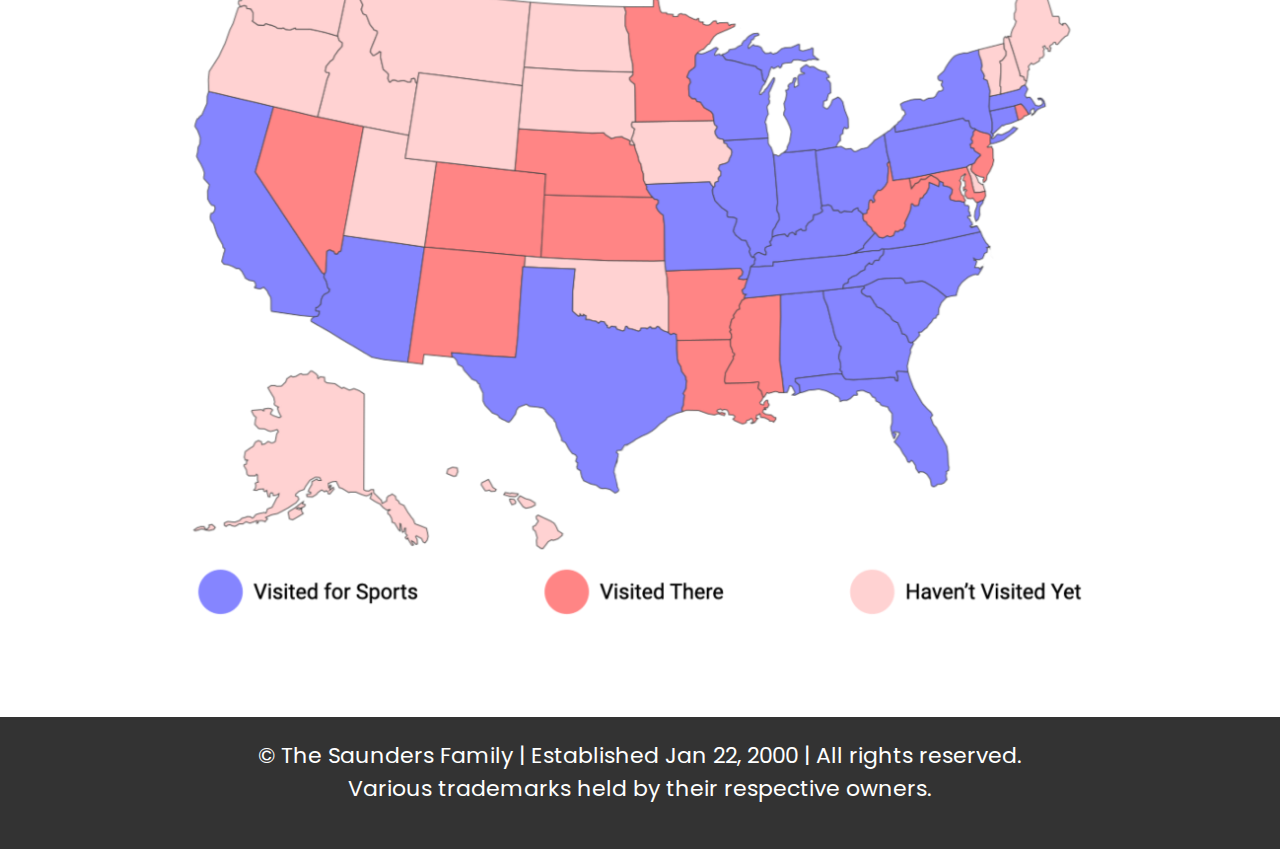
==== commit 7ce37218: "Update index.html" ====
--- a/index.html
+++ b/index.html
@@ -83,7 +83,7 @@
     <div class="container-header">
       <h1>The Recruitment Diaries</h1>
       <p>Lorem ipsum dolor sit amet consectetur adipisicing elit. Itaque exercitationem asperiores a obcaecati et aliquid ratione, temporibus sed. Ea, eius. Esse cumque in dolor beatae eligendi? Porro tempore repellendus sequi dolorum suscipit incidunt ex? Consequuntur pariatur, voluptatum deserunt illo eveniet voluptatibus harum. Perspiciatis, dolorem aliquam ducimus dolorum, sint, ipsum at saepe libero voluptatibus vel delectus temporibus laborum accusantium enim praesentium molestiae voluptatum molestias cupiditate distinctio adipisci qui minus quibusdam ut.</p>
-      <img src="images/site/offers.png">
+      <img src="images/site/Offers.png">
     </div>
   </div>
   </section>
@@ -144,4 +144,4 @@
 </script>
 <script src="js/main.js"></script>
 </body>
-</html>+</html>
